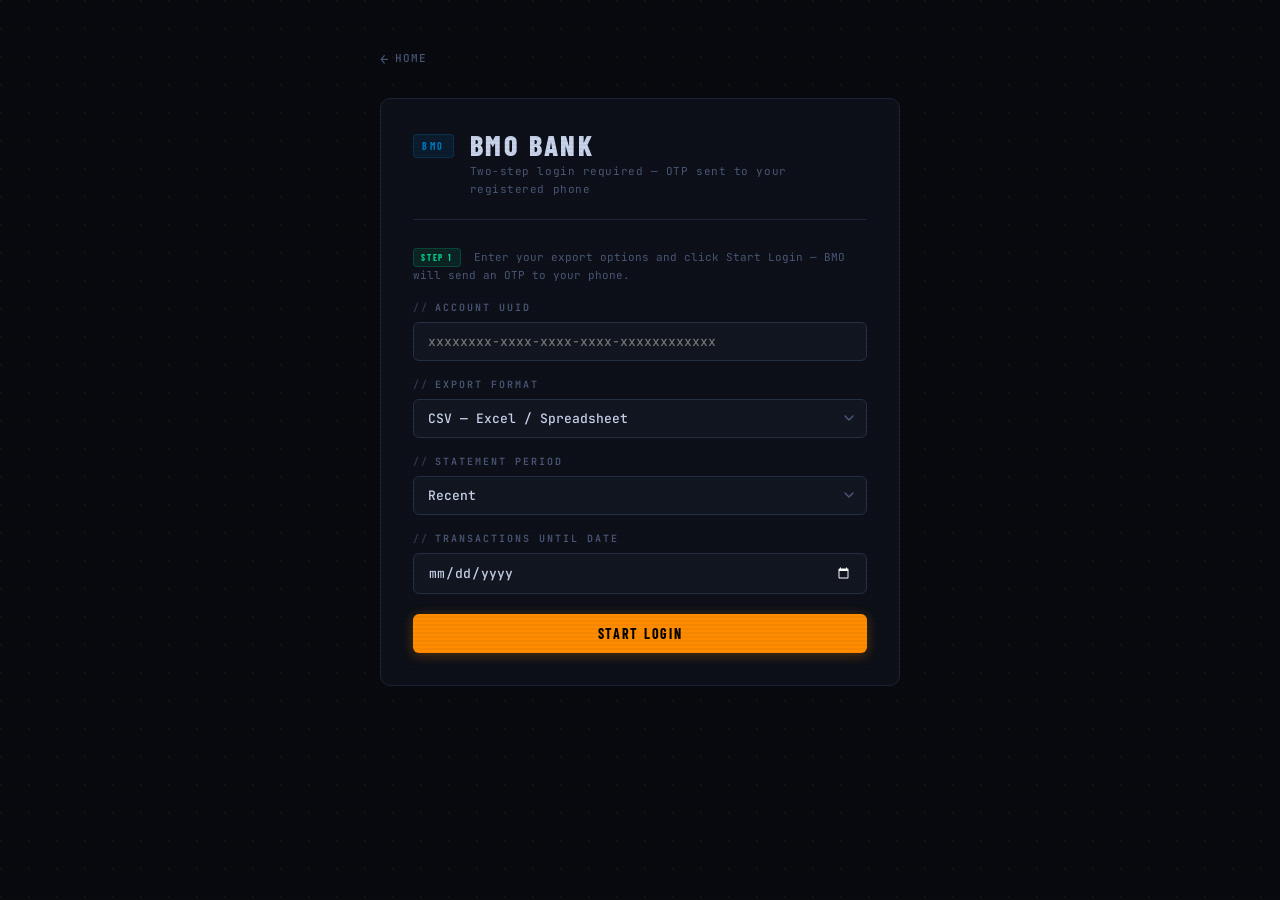
==== frontend/bmo.html @ 45934c12 "BMO web parsed download and doc" ====
<!DOCTYPE html>
<html lang="en">
<head>
  <meta charset="UTF-8">
  <meta name="viewport" content="width=device-width, initial-scale=1.0">
  <title>BMO — PennySpy</title>
  <link rel="stylesheet" href="styles.css">
</head>
<body class="page">
  <div class="container">

    <a href="index.html" class="back-link">Home</a>

    <div class="card">
      <div class="card__header">
        <span class="card__badge card__badge--bmo">BMO</span>
        <div>
          <h1 class="page-title">BMO Bank</h1>
          <p class="page-subtitle">Two-step login required — OTP sent to your registered phone</p>
        </div>
      </div>

      <p class="step-label">
        <span class="step-badge">Step 1</span>
        Enter your export options and click Start Login — BMO will send an OTP to your phone.
      </p>

      <div class="form-block">
        <div class="form-group">
          <label class="form-label" for="account_uuid">Account UUID</label>
          <input id="account_uuid" class="input-otp" type="text" placeholder="xxxxxxxx-xxxx-xxxx-xxxx-xxxxxxxxxxxx" spellcheck="false" autocomplete="off">
        </div>

        <div class="form-group">
          <label class="form-label" for="app_type">Export Format</label>
          <select id="app_type" class="select">
            <option value="csv">CSV &mdash; Excel / Spreadsheet</option>
            <option value="csv_web">CSV from Web &mdash; Parse page directly</option>
            <option value="msmoney">OFX &mdash; Microsoft Money</option>
            <option value="quicken">QFX &mdash; Quicken</option>
            <option value="quickbooks">QBO &mdash; QuickBooks</option>
            <option value="simplyacc">ASO &mdash; Simply Accounting</option>
          </select>
        </div>

        <div class="form-group" id="statement-date-group">
          <label class="form-label" for="statement_date">Statement Period</label>
          <select id="statement_date" class="select">
            <option value="recent">Recent</option>
            <option value="all">All Transactions</option>
          </select>
        </div>

        <div class="form-group" id="until-date-group" hidden>
          <label class="form-label" for="until_date">Transactions Until Date</label>
          <input id="until_date" class="input-otp" type="date">
        </div>
      </div>

      <button id="login-btn" class="btn btn--primary btn--full btn--mt">
        Start Login
      </button>

      <!-- ── Step 2 (hidden until login initiated) ─────────────── -->
      <div id="otp-section" hidden>
        <div class="divider"></div>

        <p class="step-label">
          <span class="step-badge">Step 2</span>
          Check your phone for the one-time passcode sent by BMO, then enter it below.
        </p>

        <div class="form-group">
          <label class="form-label" for="otp_code">One-Time Passcode (OTP)</label>
          <input
            id="otp_code"
            class="input-otp"
            type="text"
            inputmode="numeric"
            pattern="[0-9]*"
            maxlength="8"
            placeholder="e.g. 123456"
            autocomplete="one-time-code"
            spellcheck="false"
          >
        </div>

        <button id="fetch-btn" class="btn btn--primary btn--full btn--mt">
          Download Transactions
        </button>
      </div>

      <div id="status" hidden></div>

      <div id="qfx-filter-section" hidden>
        <div class="divider"></div>
        <p class="step-label">
          <span class="step-badge">Filter</span>
          Adjust the date range to download a filtered file.
        </p>
        <div class="filter-dates">
          <div class="form-group">
            <label class="form-label" for="filter-start">Start Date</label>
            <input id="filter-start" class="input-otp" type="date">
          </div>
          <div class="form-group">
            <label class="form-label" for="filter-end">End Date</label>
            <input id="filter-end" class="input-otp" type="date">
          </div>
        </div>
        <p id="filter-summary" class="info-row"></p>
        <button id="filter-download-btn" class="btn btn--primary btn--full btn--mt">
          Download Filtered File
        </button>
      </div>
    </div>

  </div>
  <script src="qfx-filter.js"></script>
  <script src="bmo.js"></script>
</body>
</html>
---- frontend/styles.css ----
@import url('https://fonts.googleapis.com/css2?family=Barlow+Condensed:wght@400;600;700;800&family=JetBrains+Mono:wght@400;500;600&display=swap');

/* ─── DESIGN TOKENS ─────────────────────────────────────────────── */
:root {
  --bg:           #080A0F;
  --surface:      #0D1018;
  --surface-2:    #121621;
  --surface-3:    #171D2C;
  --border:       #1C2436;
  --border-2:     #253047;

  --amber:        #FF8C00;
  --amber-dim:    #CC6E00;
  --amber-glow:   rgba(255, 140, 0, 0.15);
  --amber-glow-2: rgba(255, 140, 0, 0.06);
  --ws-green:     #00D68F;
  --ws-green-dim: #00A870;
  --ws-glow:      rgba(0, 214, 143, 0.15);
  --ws-glow-2:    rgba(0, 214, 143, 0.06);
  --rbc-blue:     #3B8BFF;
  --rbc-blue-dim: #2A6AE0;
  --rbc-glow:     rgba(59, 139, 255, 0.15);
  --rbc-glow-2:   rgba(59, 139, 255, 0.06);
  --bmo-blue:     #0075BE;
  --bmo-blue-dim: #005F9E;
  --bmo-glow:     rgba(0, 117, 190, 0.15);
  --bmo-glow-2:   rgba(0, 117, 190, 0.06);

  --text:         #C8D4EC;
  --text-muted:   #4A5878;
  --text-dim:     #2E3A55;
  --success:      #00D68F;
  --error:        #FF3B5C;
  --error-dim:    rgba(255, 59, 92, 0.12);

  --font-display: 'Barlow Condensed', sans-serif;
  --font-mono:    'JetBrains Mono', monospace;

  --radius-sm: 4px;
  --radius-md: 6px;
  --radius-lg: 10px;

  --transition: 160ms cubic-bezier(0.4, 0, 0.2, 1);
}

/* ─── RESET ─────────────────────────────────────────────────────── */
*, *::before, *::after { box-sizing: border-box; margin: 0; padding: 0; }
html { height: 100%; }

/* ─── BASE ──────────────────────────────────────────────────────── */
body {
  font-family: var(--font-mono);
  font-size: 13px;
  color: var(--text);
  background-color: var(--bg);
  min-height: 100%;
  line-height: 1.6;

  /* Dot grid background */
  background-image:
    radial-gradient(circle at 1px 1px, rgba(255,140,0,0.07) 1px, transparent 0);
  background-size: 28px 28px;

  /* Scan-line overlay */
  position: relative;
}

body::before {
  content: '';
  position: fixed;
  inset: 0;
  background: repeating-linear-gradient(
    0deg,
    transparent,
    transparent 2px,
    rgba(0, 0, 0, 0.04) 2px,
    rgba(0, 0, 0, 0.04) 4px
  );
  pointer-events: none;
  z-index: 9999;
}

/* ─── LAYOUT ────────────────────────────────────────────────────── */
.page {
  min-height: 100vh;
  display: flex;
  flex-direction: column;
  align-items: center;
  padding: 48px 20px 80px;
}

.container {
  width: 100%;
  max-width: 520px;
}

/* ─── HEADER ────────────────────────────────────────────────────── */
.site-header {
  margin-bottom: 48px;
  text-align: center;
}

.site-title {
  font-family: var(--font-display);
  font-size: 42px;
  font-weight: 800;
  letter-spacing: 0.12em;
  text-transform: uppercase;
  color: var(--amber);
  text-shadow: 0 0 30px rgba(255, 140, 0, 0.4), 0 0 60px rgba(255, 140, 0, 0.15);
  line-height: 1;
}

.site-subtitle {
  font-family: var(--font-mono);
  font-size: 10px;
  font-weight: 500;
  letter-spacing: 0.3em;
  text-transform: uppercase;
  color: var(--text-muted);
  margin-top: 6px;
}

.page-title {
  font-family: var(--font-display);
  font-size: 28px;
  font-weight: 800;
  letter-spacing: 0.1em;
  text-transform: uppercase;
  line-height: 1;
}

.page-subtitle {
  font-size: 11px;
  color: var(--text-muted);
  margin-top: 4px;
  letter-spacing: 0.05em;
}

/* ─── BACK LINK ─────────────────────────────────────────────────── */
.back-link {
  display: inline-flex;
  align-items: center;
  gap: 6px;
  font-family: var(--font-mono);
  font-size: 11px;
  font-weight: 500;
  letter-spacing: 0.08em;
  text-transform: uppercase;
  color: var(--text-muted);
  text-decoration: none;
  margin-bottom: 28px;
  transition: color var(--transition);
}

.back-link:hover { color: var(--amber); }

.back-link::before {
  content: '←';
  font-size: 14px;
}

/* ─── BANK CARDS (landing) ──────────────────────────────────────── */
.bank-cards {
  display: grid;
  grid-template-columns: 1fr 1fr;
  gap: 16px;
}

.bank-card {
  display: flex;
  flex-direction: column;
  align-items: flex-start;
  padding: 28px 24px 24px;
  background: var(--surface);
  border: 1px solid var(--border);
  border-radius: var(--radius-lg);
  text-decoration: none;
  color: var(--text);
  transition: border-color var(--transition), transform var(--transition), box-shadow var(--transition);
  cursor: pointer;
  position: relative;
  overflow: hidden;
}

.bank-card::after {
  content: '';
  position: absolute;
  inset: 0;
  opacity: 0;
  transition: opacity var(--transition);
  border-radius: inherit;
}

.bank-card--rbc::after { background: var(--rbc-glow-2); }
.bank-card--ws::after  { background: var(--ws-glow-2); }
.bank-card--bmo::after { background: var(--bmo-glow-2); }

.bank-card:hover {
  transform: translateY(-2px);
}

.bank-card--rbc:hover {
  border-color: var(--rbc-blue);
  box-shadow: 0 0 0 1px var(--rbc-blue), 0 8px 32px rgba(59, 139, 255, 0.15);
}

.bank-card--ws:hover {
  border-color: var(--ws-green);
  box-shadow: 0 0 0 1px var(--ws-green), 0 8px 32px rgba(0, 214, 143, 0.15);
}

.bank-card--bmo:hover {
  border-color: var(--bmo-blue);
  box-shadow: 0 0 0 1px var(--bmo-blue), 0 8px 32px rgba(0, 117, 190, 0.15);
}

.bank-card:hover::after { opacity: 1; }

.bank-card__badge {
  font-family: var(--font-display);
  font-size: 11px;
  font-weight: 700;
  letter-spacing: 0.25em;
  text-transform: uppercase;
  padding: 3px 8px;
  border-radius: var(--radius-sm);
  margin-bottom: 20px;
}

.bank-card--rbc .bank-card__badge {
  background: rgba(59, 139, 255, 0.12);
  color: var(--rbc-blue);
  border: 1px solid rgba(59, 139, 255, 0.25);
}

.bank-card--ws .bank-card__badge {
  background: rgba(0, 214, 143, 0.1);
  color: var(--ws-green);
  border: 1px solid rgba(0, 214, 143, 0.2);
}

.bank-card--bmo .bank-card__badge {
  background: rgba(0, 117, 190, 0.12);
  color: var(--bmo-blue);
  border: 1px solid rgba(0, 117, 190, 0.25);
}

.bank-card__name {
  font-family: var(--font-display);
  font-size: 22px;
  font-weight: 800;
  letter-spacing: 0.06em;
  text-transform: uppercase;
  line-height: 1;
  margin-bottom: 8px;
}

.bank-card__desc {
  font-size: 11px;
  color: var(--text-muted);
  line-height: 1.5;
  flex: 1;
}

.bank-card__arrow {
  margin-top: 20px;
  font-size: 18px;
  color: var(--border-2);
  transition: color var(--transition), transform var(--transition);
}

.bank-card--rbc:hover .bank-card__arrow { color: var(--rbc-blue); transform: translateX(3px); }
.bank-card--ws:hover  .bank-card__arrow { color: var(--ws-green); transform: translateX(3px); }
.bank-card--bmo:hover .bank-card__arrow { color: var(--bmo-blue); transform: translateX(3px); }

/* ─── CARD ──────────────────────────────────────────────────────── */
.card {
  background: var(--surface);
  border: 1px solid var(--border);
  border-radius: var(--radius-lg);
  padding: 32px;
}

.card__header {
  margin-bottom: 28px;
  padding-bottom: 20px;
  border-bottom: 1px solid var(--border);
  display: flex;
  align-items: flex-start;
  gap: 16px;
}

.card__badge {
  font-family: var(--font-display);
  font-size: 10px;
  font-weight: 700;
  letter-spacing: 0.25em;
  text-transform: uppercase;
  padding: 3px 8px;
  border-radius: var(--radius-sm);
  flex-shrink: 0;
  margin-top: 3px;
}

.card__badge--rbc {
  background: rgba(59, 139, 255, 0.12);
  color: var(--rbc-blue);
  border: 1px solid rgba(59, 139, 255, 0.25);
}

.card__badge--ws {
  background: rgba(0, 214, 143, 0.1);
  color: var(--ws-green);
  border: 1px solid rgba(0, 214, 143, 0.2);
}

.card__badge--bmo {
  background: rgba(0, 117, 190, 0.12);
  color: var(--bmo-blue);
  border: 1px solid rgba(0, 117, 190, 0.25);
}

/* ─── FORM ELEMENTS ─────────────────────────────────────────────── */
.form-group {
  display: flex;
  flex-direction: column;
  gap: 6px;
  margin-bottom: 16px;
}

.form-group:last-of-type { margin-bottom: 0; }

.form-label {
  font-family: var(--font-mono);
  font-size: 10px;
  font-weight: 600;
  letter-spacing: 0.2em;
  text-transform: uppercase;
  color: var(--text-muted);
  display: flex;
  align-items: center;
  gap: 6px;
}

.form-label::before {
  content: '//';
  color: var(--text-dim);
}

.select,
.input-otp {
  width: 100%;
  background: var(--surface-2);
  border: 1px solid var(--border-2);
  border-radius: var(--radius-md);
  color: var(--text);
  font-family: var(--font-mono);
  font-size: 13px;
  font-weight: 500;
  padding: 10px 14px;
  transition: border-color var(--transition), box-shadow var(--transition), background var(--transition);
  appearance: none;
  outline: none;
}

.select {
  background-image: url("data:image/svg+xml,%3Csvg xmlns='http://www.w3.org/2000/svg' width='10' height='6' viewBox='0 0 10 6'%3E%3Cpath d='M1 1l4 4 4-4' stroke='%234A5878' stroke-width='1.5' fill='none' stroke-linecap='round' stroke-linejoin='round'/%3E%3C/svg%3E");
  background-repeat: no-repeat;
  background-position: right 12px center;
  padding-right: 34px;
  cursor: pointer;
}

.select:focus,
.input-otp:focus {
  border-color: var(--amber);
  background: var(--surface-3);
  box-shadow: 0 0 0 3px var(--amber-glow);
}

.select option {
  background: var(--surface-2);
  color: var(--text);
}

/* ─── DIVIDER ───────────────────────────────────────────────────── */
.divider {
  height: 1px;
  background: var(--border);
  margin: 24px 0;
}

/* ─── STEP LABEL ────────────────────────────────────────────────── */
.step-label {
  font-size: 11px;
  color: var(--text-muted);
  margin-bottom: 16px;
  line-height: 1.5;
}

.step-badge {
  display: inline-block;
  font-family: var(--font-display);
  font-size: 9px;
  font-weight: 700;
  letter-spacing: 0.2em;
  text-transform: uppercase;
  color: var(--ws-green);
  background: rgba(0, 214, 143, 0.1);
  border: 1px solid rgba(0, 214, 143, 0.2);
  padding: 2px 7px;
  border-radius: var(--radius-sm);
  margin-right: 6px;
}

/* ─── BUTTONS ───────────────────────────────────────────────────── */
.btn {
  display: inline-flex;
  align-items: center;
  justify-content: center;
  gap: 8px;
  font-family: var(--font-display);
  font-size: 14px;
  font-weight: 700;
  letter-spacing: 0.12em;
  text-transform: uppercase;
  padding: 11px 20px;
  border: none;
  border-radius: var(--radius-md);
  cursor: pointer;
  transition: all var(--transition);
  outline: none;
  white-space: nowrap;
}

.btn:disabled {
  opacity: 0.4;
  cursor: not-allowed;
  pointer-events: none;
}

.btn--full { width: 100%; }
.btn--mt { margin-top: 20px; }

.btn--primary {
  background: var(--amber);
  color: #000;
  box-shadow: 0 2px 12px rgba(255, 140, 0, 0.3);
}

.btn--primary:hover:not(:disabled) {
  background: #FFAA00;
  box-shadow: 0 4px 20px rgba(255, 140, 0, 0.45);
  transform: translateY(-1px);
}

.btn--primary:active:not(:disabled) {
  transform: translateY(0);
  box-shadow: 0 1px 6px rgba(255, 140, 0, 0.3);
}

.btn--ghost {
  background: transparent;
  color: var(--text-muted);
  border: 1px solid var(--border-2);
}

.btn--ghost:hover:not(:disabled) {
  color: var(--text);
  border-color: var(--text-muted);
}

/* ─── STATUS ────────────────────────────────────────────────────── */
.status {
  display: flex;
  align-items: flex-start;
  gap: 10px;
  padding: 12px 14px;
  border-radius: var(--radius-md);
  font-size: 12px;
  font-weight: 500;
  line-height: 1.5;
  margin-top: 16px;
  animation: status-in 200ms cubic-bezier(0.4, 0, 0.2, 1) forwards;
}

@keyframes status-in {
  from { opacity: 0; transform: translateY(4px); }
  to   { opacity: 1; transform: translateY(0); }
}

.status--loading {
  background: var(--surface-2);
  border: 1px solid var(--border-2);
  color: var(--text-muted);
}

.status--error {
  background: var(--error-dim);
  border: 1px solid rgba(255, 59, 92, 0.25);
  color: #FF8099;
}

.status--success {
  background: rgba(0, 214, 143, 0.08);
  border: 1px solid rgba(0, 214, 143, 0.2);
  color: var(--success);
}

.status__icon {
  flex-shrink: 0;
  margin-top: 1px;
  font-size: 14px;
  line-height: 1;
}

.status__text { flex: 1; }

/* ─── SPINNER ───────────────────────────────────────────────────── */
.spinner {
  width: 14px;
  height: 14px;
  border: 2px solid rgba(255, 140, 0, 0.2);
  border-top-color: var(--amber);
  border-radius: 50%;
  animation: spin 0.65s linear infinite;
  flex-shrink: 0;
}

@keyframes spin {
  to { transform: rotate(360deg); }
}

/* ─── OTP SECTION ───────────────────────────────────────────────── */
.otp-section {
  animation: section-reveal 250ms cubic-bezier(0.4, 0, 0.2, 1) forwards;
}

@keyframes section-reveal {
  from { opacity: 0; transform: translateY(8px); }
  to   { opacity: 1; transform: translateY(0); }
}

/* ─── STATUS INFO ROW ───────────────────────────────────────────── */
.info-row {
  display: flex;
  align-items: center;
  gap: 8px;
  font-size: 11px;
  color: var(--text-muted);
  margin-top: 12px;
}

.info-row::before {
  content: 'ⓘ';
  font-size: 12px;
}

/* ─── FORM BLOCK SPACING ────────────────────────────────────────── */
.form-block {
  display: flex;
  flex-direction: column;
  gap: 0;
}

/* ─── DATE FILTER ──────────────────────────────────────────────── */
.filter-dates {
  display: grid;
  grid-template-columns: 1fr 1fr;
  gap: 12px;
}

.filter-dates .form-group { margin-bottom: 0; }

input[type="date"] { color-scheme: dark; }

/* ─── RESPONSIVE ────────────────────────────────────────────────── */
@media (max-width: 480px) {
  .bank-cards { grid-template-columns: 1fr; }
  .card { padding: 24px 20px; }
  .site-title { font-size: 34px; }
}
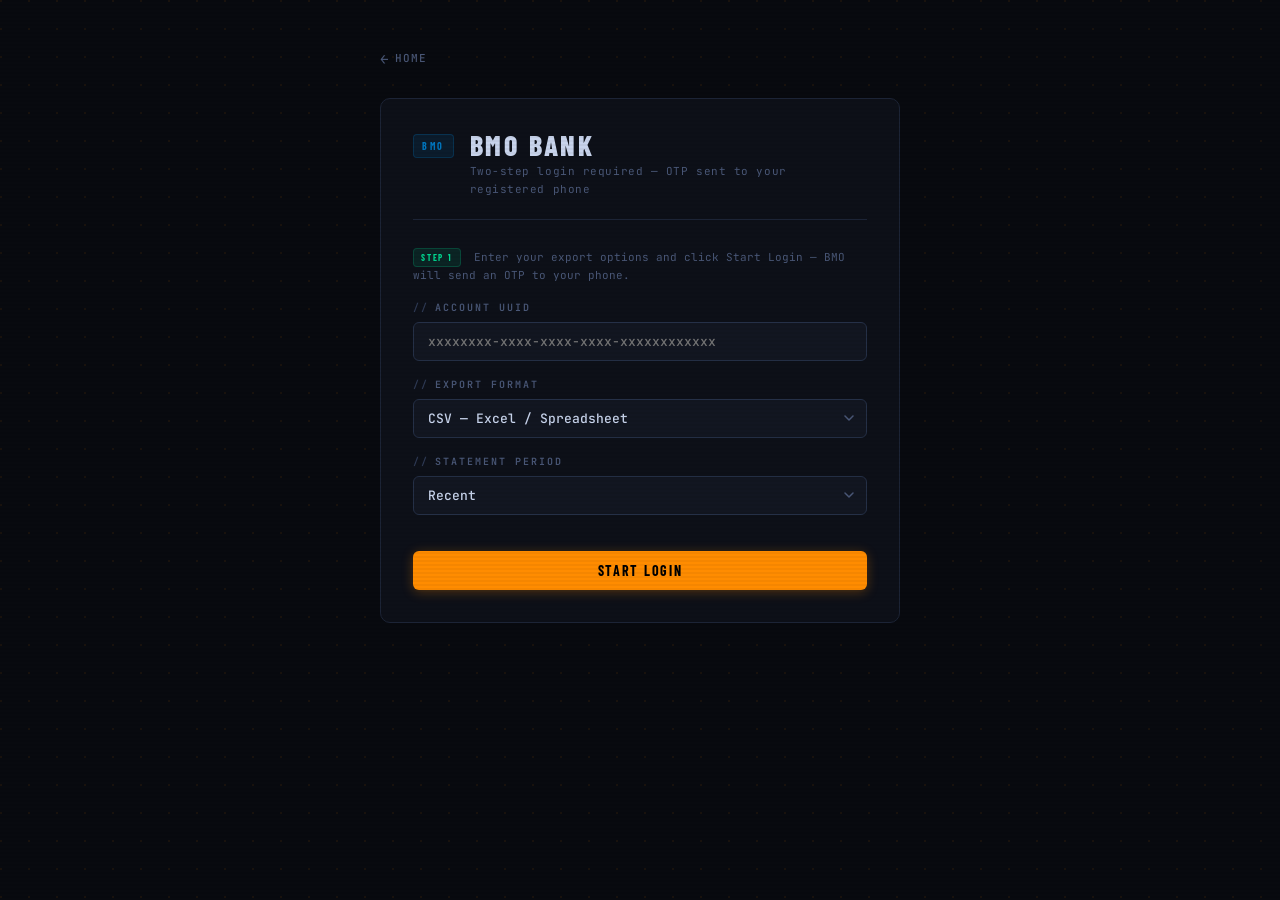
==== commit 09c46eae: "fix : bmo minor UI fix" ====
--- a/frontend/bmo.html
+++ b/frontend/bmo.html
@@ -51,9 +51,9 @@
           </select>
         </div>
 
-        <div class="form-group" id="until-date-group" hidden>
-          <label class="form-label" for="until_date">Transactions Until Date</label>
-          <input id="until_date" class="input-otp" type="date">
+        <div class="form-group" id="from-date-group" hidden>
+          <label class="form-label" for="from_date">Transactions From Date</label>
+          <input id="from_date" class="input-otp" type="date">
         </div>
       </div>
 
--- a/frontend/styles.css
+++ b/frontend/styles.css
@@ -322,6 +322,8 @@
 }
 
 /* ─── FORM ELEMENTS ─────────────────────────────────────────────── */
+[hidden] { display: none !important; }
+
 .form-group {
   display: flex;
   flex-direction: column;
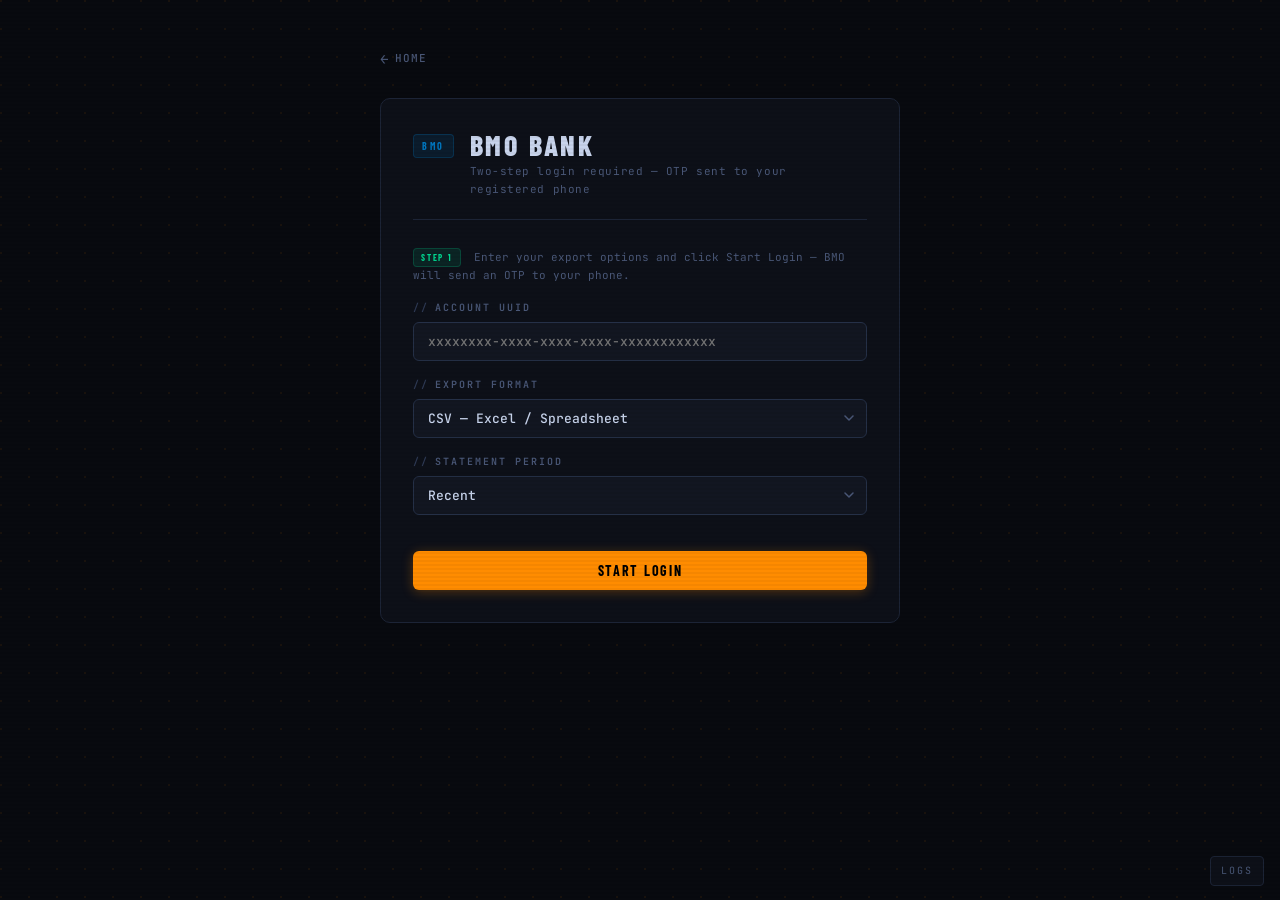
==== commit 626d6602: "update: logs on the web-ui, slightly better logging" ====
--- a/frontend/bmo.html
+++ b/frontend/bmo.html
@@ -116,6 +116,7 @@
     </div>
 
   </div>
+  <a href="logs.html" class="logs-fab">Logs</a>
   <script src="qfx-filter.js"></script>
   <script src="bmo.js"></script>
 </body>
--- a/frontend/styles.css
+++ b/frontend/styles.css
@@ -25,6 +25,10 @@
   --bmo-blue-dim: #005F9E;
   --bmo-glow:     rgba(0, 117, 190, 0.15);
   --bmo-glow-2:   rgba(0, 117, 190, 0.06);
+  --scotia-red:     #EC111A;
+  --scotia-red-dim: #C00E16;
+  --scotia-glow:    rgba(236, 17, 26, 0.15);
+  --scotia-glow-2:  rgba(236, 17, 26, 0.06);
 
   --text:         #C8D4EC;
   --text-muted:   #4A5878;
@@ -195,6 +199,7 @@
 .bank-card--rbc::after { background: var(--rbc-glow-2); }
 .bank-card--ws::after  { background: var(--ws-glow-2); }
 .bank-card--bmo::after { background: var(--bmo-glow-2); }
+.bank-card--scotia::after { background: var(--scotia-glow-2); }
 
 .bank-card:hover {
   transform: translateY(-2px);
@@ -213,6 +218,11 @@
 .bank-card--bmo:hover {
   border-color: var(--bmo-blue);
   box-shadow: 0 0 0 1px var(--bmo-blue), 0 8px 32px rgba(0, 117, 190, 0.15);
+}
+
+.bank-card--scotia:hover {
+  border-color: var(--scotia-red);
+  box-shadow: 0 0 0 1px var(--scotia-red), 0 8px 32px rgba(236, 17, 26, 0.15);
 }
 
 .bank-card:hover::after { opacity: 1; }
@@ -246,6 +256,12 @@
   border: 1px solid rgba(0, 117, 190, 0.25);
 }
 
+.bank-card--scotia .bank-card__badge {
+  background: rgba(236, 17, 26, 0.12);
+  color: var(--scotia-red);
+  border: 1px solid rgba(236, 17, 26, 0.25);
+}
+
 .bank-card__name {
   font-family: var(--font-display);
   font-size: 22px;
@@ -273,6 +289,7 @@
 .bank-card--rbc:hover .bank-card__arrow { color: var(--rbc-blue); transform: translateX(3px); }
 .bank-card--ws:hover  .bank-card__arrow { color: var(--ws-green); transform: translateX(3px); }
 .bank-card--bmo:hover .bank-card__arrow { color: var(--bmo-blue); transform: translateX(3px); }
+.bank-card--scotia:hover .bank-card__arrow { color: var(--scotia-red); transform: translateX(3px); }
 
 /* ─── CARD ──────────────────────────────────────────────────────── */
 .card {
@@ -319,6 +336,12 @@
   background: rgba(0, 117, 190, 0.12);
   color: var(--bmo-blue);
   border: 1px solid rgba(0, 117, 190, 0.25);
+}
+
+.card__badge--scotia {
+  background: rgba(236, 17, 26, 0.12);
+  color: var(--scotia-red);
+  border: 1px solid rgba(236, 17, 26, 0.25);
 }
 
 /* ─── FORM ELEMENTS ─────────────────────────────────────────────── */
@@ -577,6 +600,51 @@
 
 input[type="date"] { color-scheme: dark; }
 
+/* ─── LOGS FAB ──────────────────────────────────────────────────── */
+.logs-fab {
+  position: fixed;
+  right: 16px;
+  bottom: 14px;
+  font-family: var(--font-mono);
+  font-size: 10px;
+  letter-spacing: 0.2em;
+  text-transform: uppercase;
+  color: var(--text-muted);
+  text-decoration: none;
+  padding: 6px 10px;
+  border: 1px solid var(--border);
+  border-radius: var(--radius-sm);
+  background: var(--surface);
+  transition: color var(--transition), border-color var(--transition);
+  z-index: 50;
+}
+.logs-fab:hover { color: var(--text); border-color: var(--border-2); }
+
+/* ─── LOGS VIEWER ───────────────────────────────────────────────── */
+.logs-toolbar {
+  display: flex;
+  gap: 12px;
+  align-items: flex-end;
+  flex-wrap: wrap;
+  margin-bottom: 16px;
+}
+.logs-toolbar .form-group { flex: 1 1 220px; margin: 0; }
+.logs-output {
+  font-family: var(--font-mono);
+  font-size: 12px;
+  line-height: 1.55;
+  color: var(--text);
+  background: var(--bg);
+  border: 1px solid var(--border);
+  border-radius: var(--radius-md);
+  padding: 14px 16px;
+  max-height: 60vh;
+  overflow: auto;
+  white-space: pre-wrap;
+  word-break: break-word;
+}
+.logs-empty { color: var(--text-muted); font-style: italic; }
+
 /* ─── RESPONSIVE ────────────────────────────────────────────────── */
 @media (max-width: 480px) {
   .bank-cards { grid-template-columns: 1fr; }
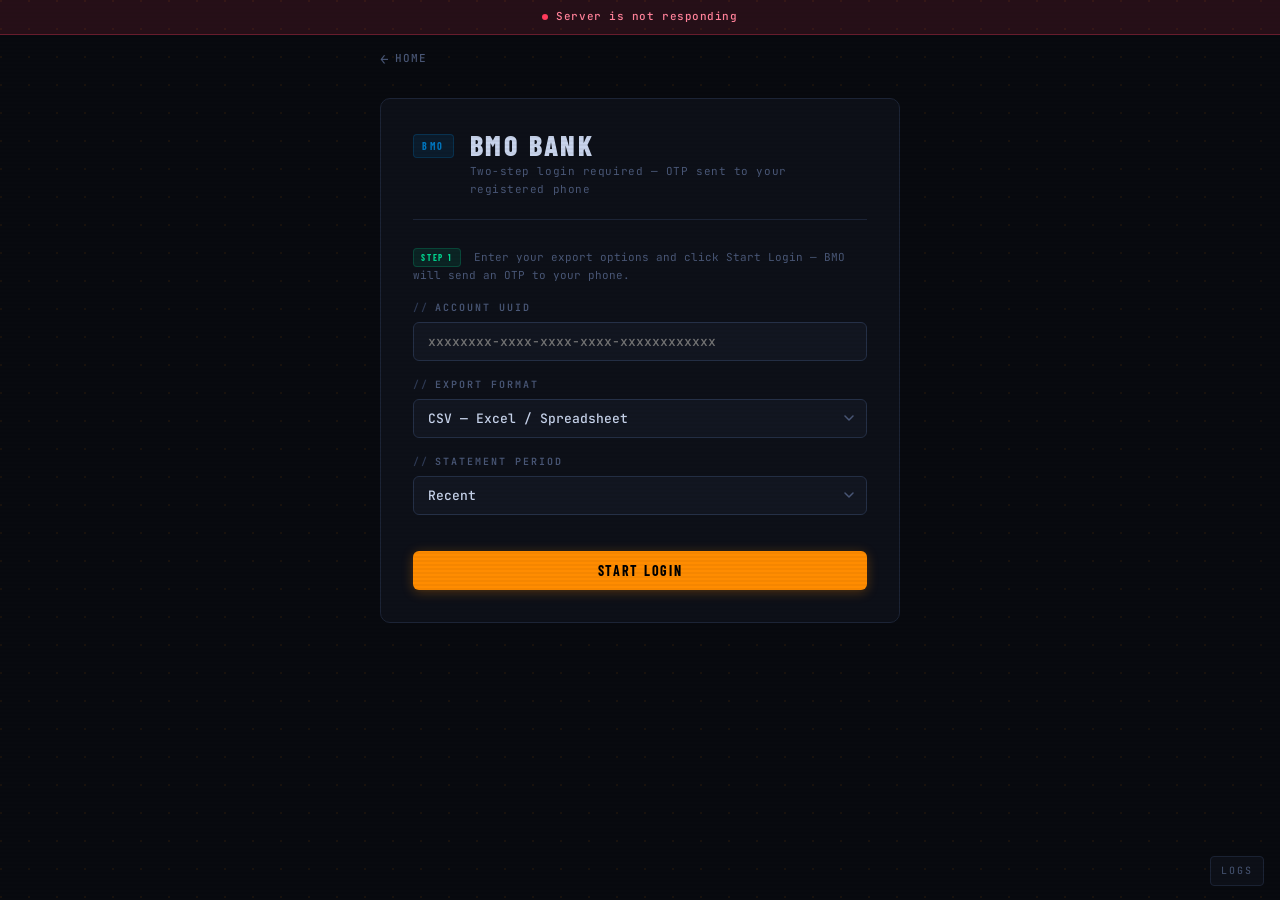
==== commit ccede16d: "update: health check endpoint" ====
--- a/frontend/bmo.html
+++ b/frontend/bmo.html
@@ -119,5 +119,6 @@
   <a href="logs.html" class="logs-fab">Logs</a>
   <script src="qfx-filter.js"></script>
   <script src="bmo.js"></script>
+  <script src="health-check.js"></script>
 </body>
 </html>
--- a/frontend/styles.css
+++ b/frontend/styles.css
@@ -645,6 +645,48 @@
 }
 .logs-empty { color: var(--text-muted); font-style: italic; }
 
+/* ─── HEALTH ALERT ─────────────────────────────────────────────── */
+.health-alert {
+  position: fixed;
+  top: 0;
+  left: 0;
+  right: 0;
+  z-index: 10000;
+  display: flex;
+  align-items: center;
+  justify-content: center;
+  gap: 8px;
+  padding: 8px 16px;
+  background: var(--error-dim);
+  border-bottom: 1px solid rgba(255, 59, 92, 0.3);
+  color: #FF8099;
+  font-family: var(--font-mono);
+  font-size: 11px;
+  font-weight: 500;
+  letter-spacing: 0.05em;
+  animation: health-alert-in 250ms cubic-bezier(0.4, 0, 0.2, 1) forwards;
+}
+
+.health-alert[hidden] { display: none !important; }
+
+.health-alert__dot {
+  width: 6px;
+  height: 6px;
+  border-radius: 50%;
+  background: var(--error);
+  animation: health-blink 1.2s ease-in-out infinite;
+}
+
+@keyframes health-alert-in {
+  from { opacity: 0; transform: translateY(-100%); }
+  to   { opacity: 1; transform: translateY(0); }
+}
+
+@keyframes health-blink {
+  0%, 100% { opacity: 1; }
+  50%      { opacity: 0.3; }
+}
+
 /* ─── RESPONSIVE ────────────────────────────────────────────────── */
 @media (max-width: 480px) {
   .bank-cards { grid-template-columns: 1fr; }
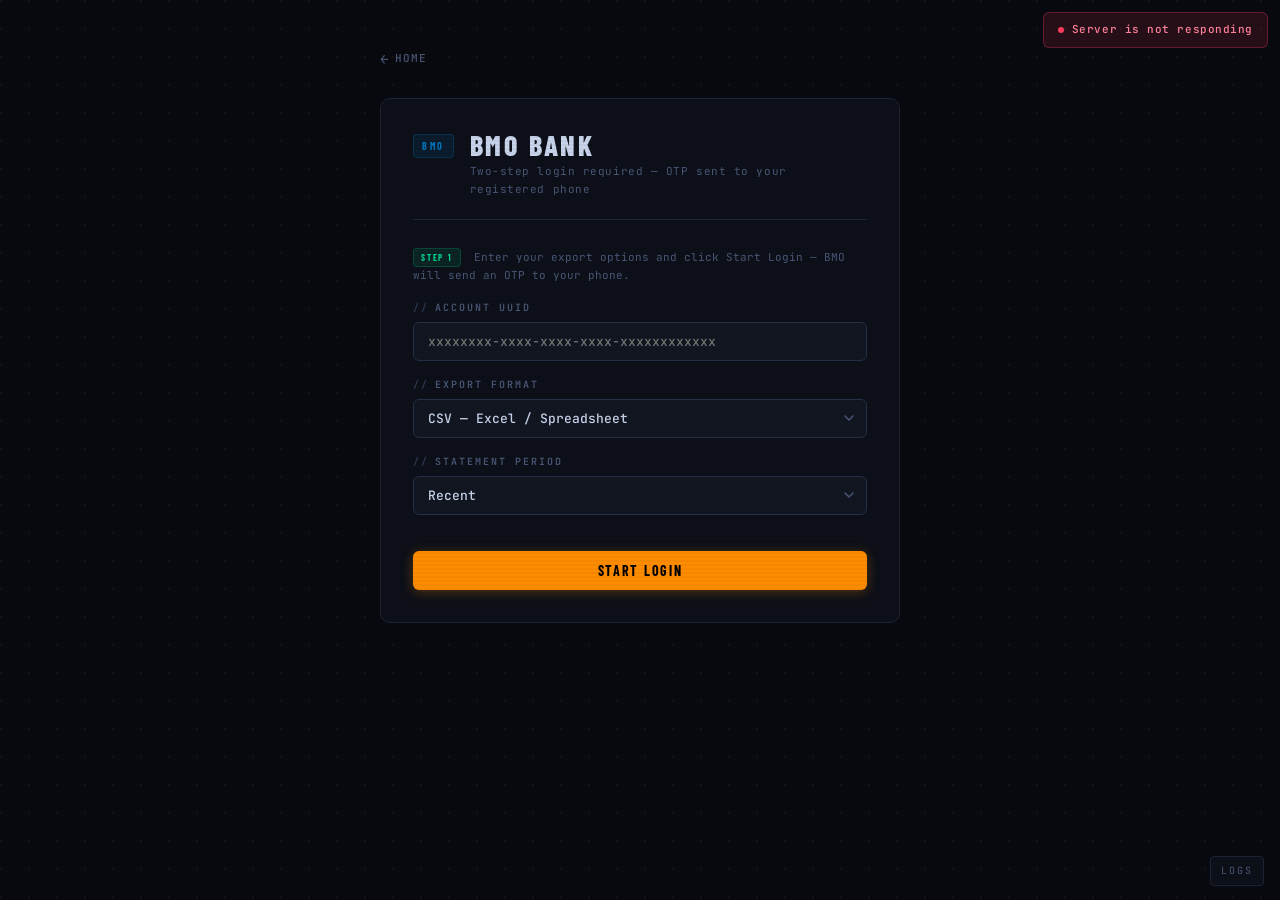
==== commit 98be9b1e: "update: showcase version on UI" ====
--- a/frontend/bmo.html
+++ b/frontend/bmo.html
@@ -119,6 +119,7 @@
   <a href="logs.html" class="logs-fab">Logs</a>
   <script src="qfx-filter.js"></script>
   <script src="bmo.js"></script>
+  <script src="package-version.js"></script>
   <script src="health-check.js"></script>
 </body>
 </html>
--- a/frontend/styles.css
+++ b/frontend/styles.css
@@ -620,6 +620,23 @@
 }
 .logs-fab:hover { color: var(--text); border-color: var(--border-2); }
 
+.package-version {
+  position: fixed;
+  left: 16px;
+  bottom: 14px;
+  font-family: var(--font-mono);
+  font-size: 10px;
+  letter-spacing: 0.16em;
+  text-transform: uppercase;
+  color: var(--text-muted);
+  padding: 6px 10px;
+  border: 1px solid var(--border);
+  border-radius: var(--radius-sm);
+  background: var(--surface);
+  z-index: 50;
+  pointer-events: none;
+}
+
 /* ─── LOGS VIEWER ───────────────────────────────────────────────── */
 .logs-toolbar {
   display: flex;
@@ -648,17 +665,16 @@
 /* ─── HEALTH ALERT ─────────────────────────────────────────────── */
 .health-alert {
   position: fixed;
-  top: 0;
-  left: 0;
-  right: 0;
+  top: 12px;
+  right: 12px;
   z-index: 10000;
   display: flex;
   align-items: center;
-  justify-content: center;
   gap: 8px;
-  padding: 8px 16px;
+  padding: 8px 14px;
   background: var(--error-dim);
-  border-bottom: 1px solid rgba(255, 59, 92, 0.3);
+  border: 1px solid rgba(255, 59, 92, 0.3);
+  border-radius: 6px;
   color: #FF8099;
   font-family: var(--font-mono);
   font-size: 11px;
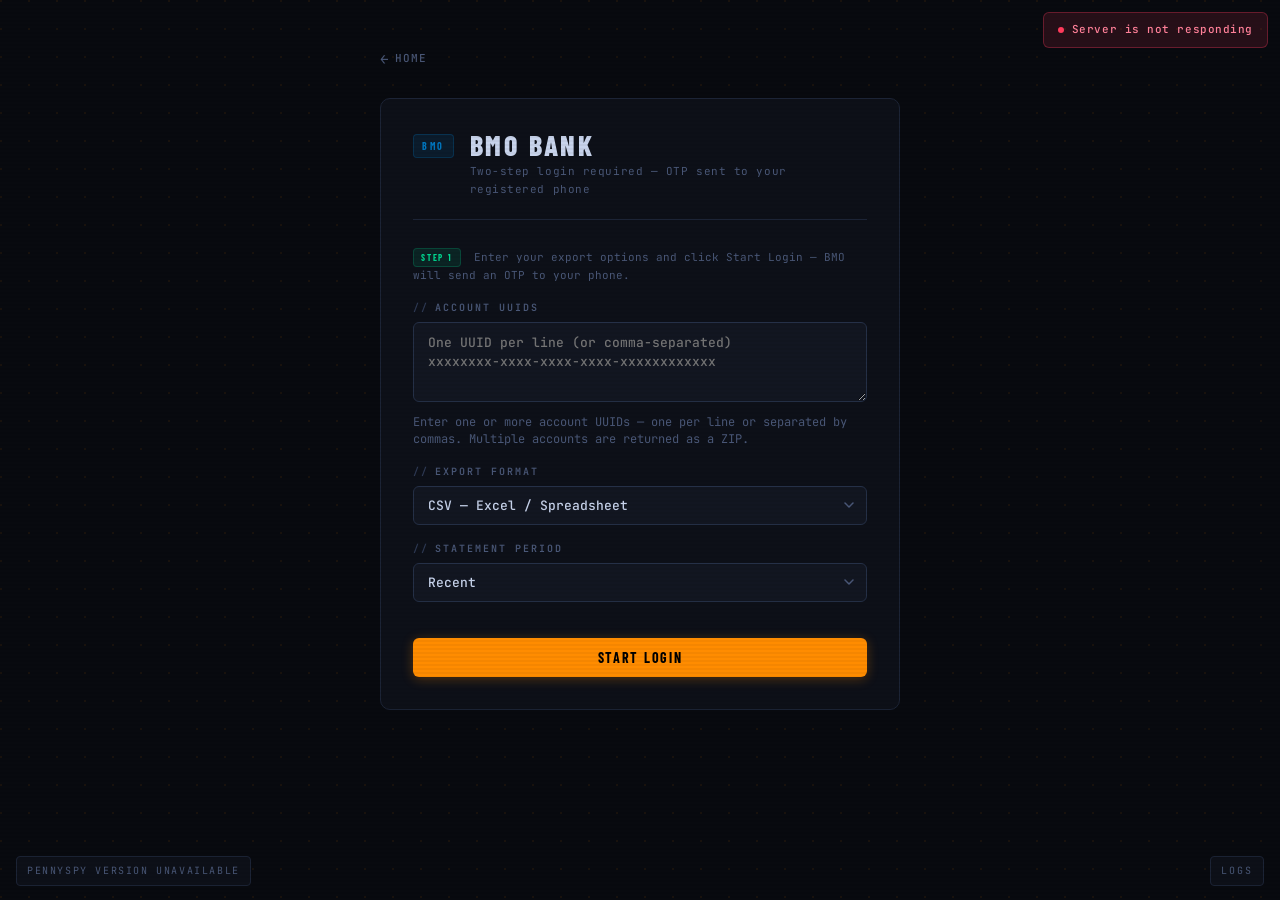
==== commit b0894c5a: "fix temporary fallback, multiple bmo scrapes" ====
--- a/frontend/bmo.html
+++ b/frontend/bmo.html
@@ -27,8 +27,9 @@
 
       <div class="form-block">
         <div class="form-group">
-          <label class="form-label" for="account_uuid">Account UUID</label>
-          <input id="account_uuid" class="input-otp" type="text" placeholder="xxxxxxxx-xxxx-xxxx-xxxx-xxxxxxxxxxxx" spellcheck="false" autocomplete="off">
+          <label class="form-label" for="account_uuids">Account UUIDs</label>
+          <textarea id="account_uuids" class="input-otp" rows="3" placeholder="One UUID per line (or comma-separated)&#10;xxxxxxxx-xxxx-xxxx-xxxx-xxxxxxxxxxxx" spellcheck="false" autocomplete="off"></textarea>
+          <p class="form-hint">Enter one or more account UUIDs — one per line or separated by commas. Multiple accounts are returned as a ZIP.</p>
         </div>
 
         <div class="form-group">
--- a/frontend/styles.css
+++ b/frontend/styles.css
@@ -409,6 +409,19 @@
   color: var(--text);
 }
 
+textarea.input-otp {
+  resize: vertical;
+  min-height: 44px;
+  line-height: 1.5;
+}
+
+.form-hint {
+  margin: 6px 0 0;
+  color: var(--text-muted, #6b7280);
+  font-size: 12px;
+  line-height: 1.4;
+}
+
 /* ─── DIVIDER ───────────────────────────────────────────────────── */
 .divider {
   height: 1px;
@@ -620,21 +633,178 @@
 }
 .logs-fab:hover { color: var(--text); border-color: var(--border-2); }
 
-.package-version {
+.package-version-panel {
   position: fixed;
   left: 16px;
   bottom: 14px;
+  z-index: 50;
+  display: flex;
+  flex-direction: column;
+  align-items: flex-start;
+  gap: 6px;
+  pointer-events: none;
+}
+
+.package-version,
+.package-update {
   font-family: var(--font-mono);
   font-size: 10px;
   letter-spacing: 0.16em;
   text-transform: uppercase;
-  color: var(--text-muted);
   padding: 6px 10px;
   border: 1px solid var(--border);
   border-radius: var(--radius-sm);
   background: var(--surface);
-  z-index: 50;
-  pointer-events: none;
+}
+
+.package-version {
+  color: var(--text-muted);
+}
+
+.package-update {
+  color: var(--amber);
+  border-color: rgba(255, 140, 0, 0.35);
+  background: rgba(255, 140, 0, 0.08);
+  box-shadow: 0 0 18px rgba(255, 140, 0, 0.08);
+  display: flex;
+  align-items: center;
+  gap: 8px;
+  pointer-events: auto;
+}
+
+.package-update[hidden] {
+  display: none !important;
+}
+
+.package-update__button {
+  font-family: var(--font-display);
+  font-size: 10px;
+  font-weight: 700;
+  letter-spacing: 0.12em;
+  text-transform: uppercase;
+  color: #000;
+  background: var(--amber);
+  border: none;
+  border-radius: var(--radius-sm);
+  padding: 4px 8px;
+  cursor: pointer;
+  transition: background var(--transition), transform var(--transition);
+}
+
+.package-update__button:hover {
+  background: #FFAA00;
+  transform: translateY(-1px);
+}
+
+.release-modal {
+  position: fixed;
+  inset: 0;
+  z-index: 10001;
+  display: flex;
+  align-items: center;
+  justify-content: center;
+  padding: 20px;
+  background: rgba(0, 0, 0, 0.62);
+}
+
+.release-modal__dialog {
+  width: min(640px, 100%);
+  max-height: min(720px, 86vh);
+  display: flex;
+  flex-direction: column;
+  background: var(--surface);
+  border: 1px solid rgba(255, 140, 0, 0.35);
+  border-radius: var(--radius-lg);
+  box-shadow: 0 20px 80px rgba(0, 0, 0, 0.45), 0 0 30px rgba(255, 140, 0, 0.1);
+  overflow: hidden;
+}
+
+.release-modal__header,
+.release-modal__footer {
+  display: flex;
+  align-items: flex-start;
+  justify-content: space-between;
+  gap: 16px;
+  padding: 18px 20px;
+  border-bottom: 1px solid var(--border);
+}
+
+.release-modal__footer {
+  justify-content: flex-end;
+  border-top: 1px solid var(--border);
+  border-bottom: none;
+}
+
+.release-modal__eyebrow {
+  font-family: var(--font-mono);
+  font-size: 10px;
+  letter-spacing: 0.2em;
+  text-transform: uppercase;
+  color: var(--amber);
+}
+
+.release-modal__title {
+  margin-top: 4px;
+  font-family: var(--font-display);
+  font-size: 24px;
+  font-weight: 800;
+  letter-spacing: 0.08em;
+  text-transform: uppercase;
+  line-height: 1.1;
+}
+
+.release-modal__close {
+  width: 30px;
+  height: 30px;
+  flex: 0 0 30px;
+  display: inline-flex;
+  align-items: center;
+  justify-content: center;
+  color: var(--text-muted);
+  background: var(--surface-2);
+  border: 1px solid var(--border-2);
+  border-radius: var(--radius-sm);
+  cursor: pointer;
+  transition: color var(--transition), border-color var(--transition);
+}
+
+.release-modal__close:hover {
+  color: var(--text);
+  border-color: var(--text-muted);
+}
+
+.release-modal__notes {
+  flex: 1;
+  min-height: 180px;
+  max-height: 58vh;
+  padding: 18px 20px;
+  overflow: auto;
+  white-space: pre-wrap;
+  word-break: break-word;
+  font-family: var(--font-mono);
+  font-size: 12px;
+  line-height: 1.65;
+  color: var(--text);
+  background: var(--bg);
+}
+
+.release-modal__link {
+  font-family: var(--font-display);
+  font-size: 12px;
+  font-weight: 700;
+  letter-spacing: 0.12em;
+  text-transform: uppercase;
+  color: #000;
+  background: var(--amber);
+  border-radius: var(--radius-sm);
+  padding: 8px 12px;
+  text-decoration: none;
+  transition: background var(--transition), transform var(--transition);
+}
+
+.release-modal__link:hover {
+  background: #FFAA00;
+  transform: translateY(-1px);
 }
 
 /* ─── LOGS VIEWER ───────────────────────────────────────────────── */
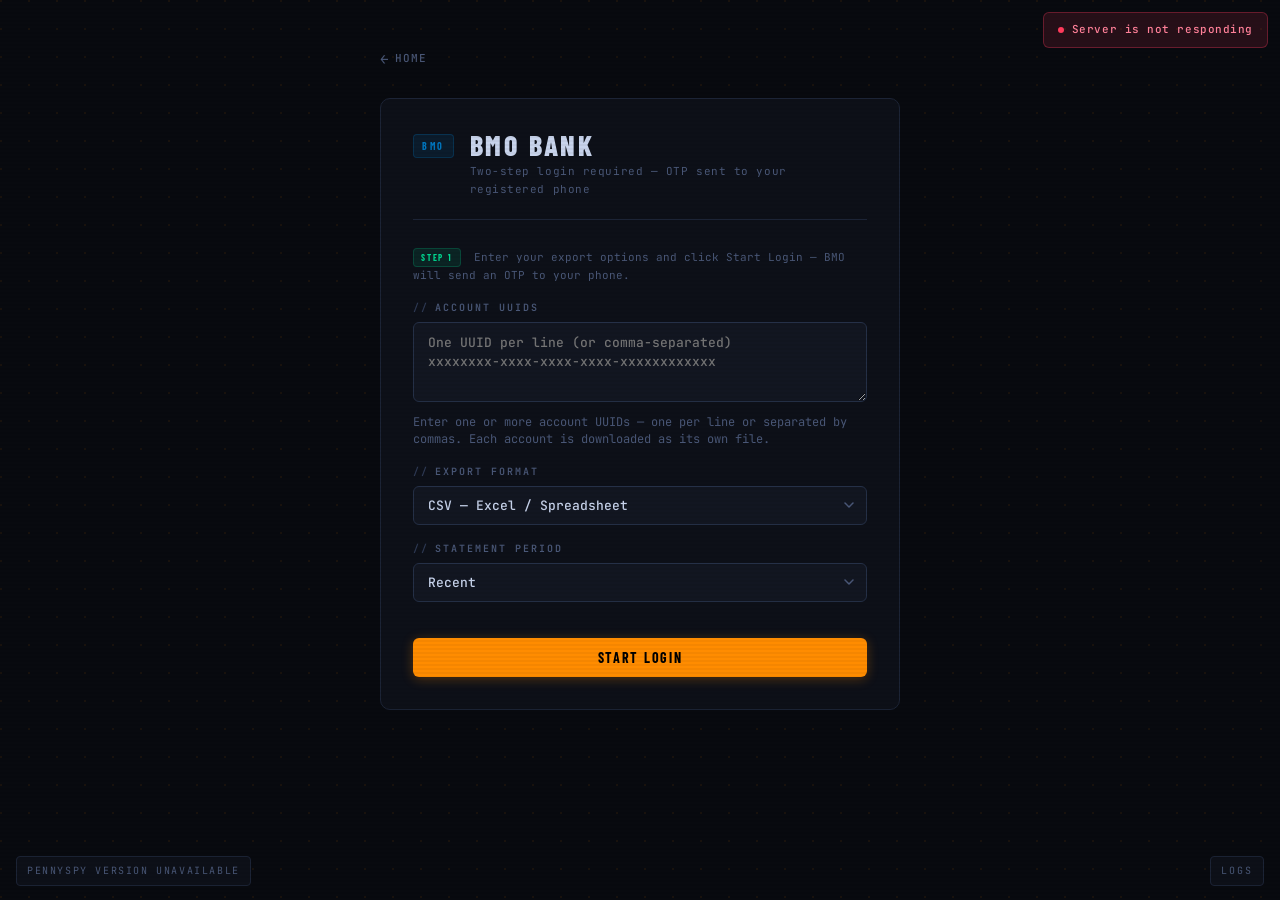
==== commit 489c865d: "updates: WS uses CSV export and few fixes" ====
--- a/frontend/bmo.html
+++ b/frontend/bmo.html
@@ -29,7 +29,7 @@
         <div class="form-group">
           <label class="form-label" for="account_uuids">Account UUIDs</label>
           <textarea id="account_uuids" class="input-otp" rows="3" placeholder="One UUID per line (or comma-separated)&#10;xxxxxxxx-xxxx-xxxx-xxxx-xxxxxxxxxxxx" spellcheck="false" autocomplete="off"></textarea>
-          <p class="form-hint">Enter one or more account UUIDs — one per line or separated by commas. Multiple accounts are returned as a ZIP.</p>
+          <p class="form-hint">Enter one or more account UUIDs — one per line or separated by commas. Each account is downloaded as its own file.</p>
         </div>
 
         <div class="form-group">
@@ -119,6 +119,7 @@
   </div>
   <a href="logs.html" class="logs-fab">Logs</a>
   <script src="qfx-filter.js"></script>
+  <script src="scrape-download.js"></script>
   <script src="bmo.js"></script>
   <script src="package-version.js"></script>
   <script src="health-check.js"></script>
--- a/frontend/styles.css
+++ b/frontend/styles.css
@@ -555,6 +555,49 @@
 
 .status__text { flex: 1; }
 
+/* ─── DIAGNOSTIC ────────────────────────────────────────────────── */
+/* Stays on screen after a failed scrape: the status text alone is gone as soon as the
+   page is left, and the details here are what explain a download that never arrived. */
+.diagnostic {
+  margin-top: 12px;
+  padding: 12px 14px;
+  border: 1px solid var(--border-2);
+  border-radius: var(--radius-md);
+  background: var(--surface-2);
+  font-size: 12px;
+}
+
+.diagnostic__summary {
+  cursor: pointer;
+  font-family: var(--font-display);
+  font-weight: 600;
+  letter-spacing: 0.04em;
+  text-transform: uppercase;
+  color: var(--text-muted);
+}
+
+.diagnostic__body {
+  margin: 12px 0;
+  padding: 10px;
+  max-height: 260px;
+  overflow: auto;
+  border-radius: var(--radius-md);
+  background: var(--surface);
+  color: var(--text);
+  font-family: var(--font-mono);
+  font-size: 11px;
+  line-height: 1.6;
+  white-space: pre-wrap;
+  word-break: break-word;
+}
+
+.diagnostic__note {
+  margin-top: 10px;
+  color: var(--text-muted);
+  font-size: 11px;
+  line-height: 1.5;
+}
+
 /* ─── SPINNER ───────────────────────────────────────────────────── */
 .spinner {
   width: 14px;
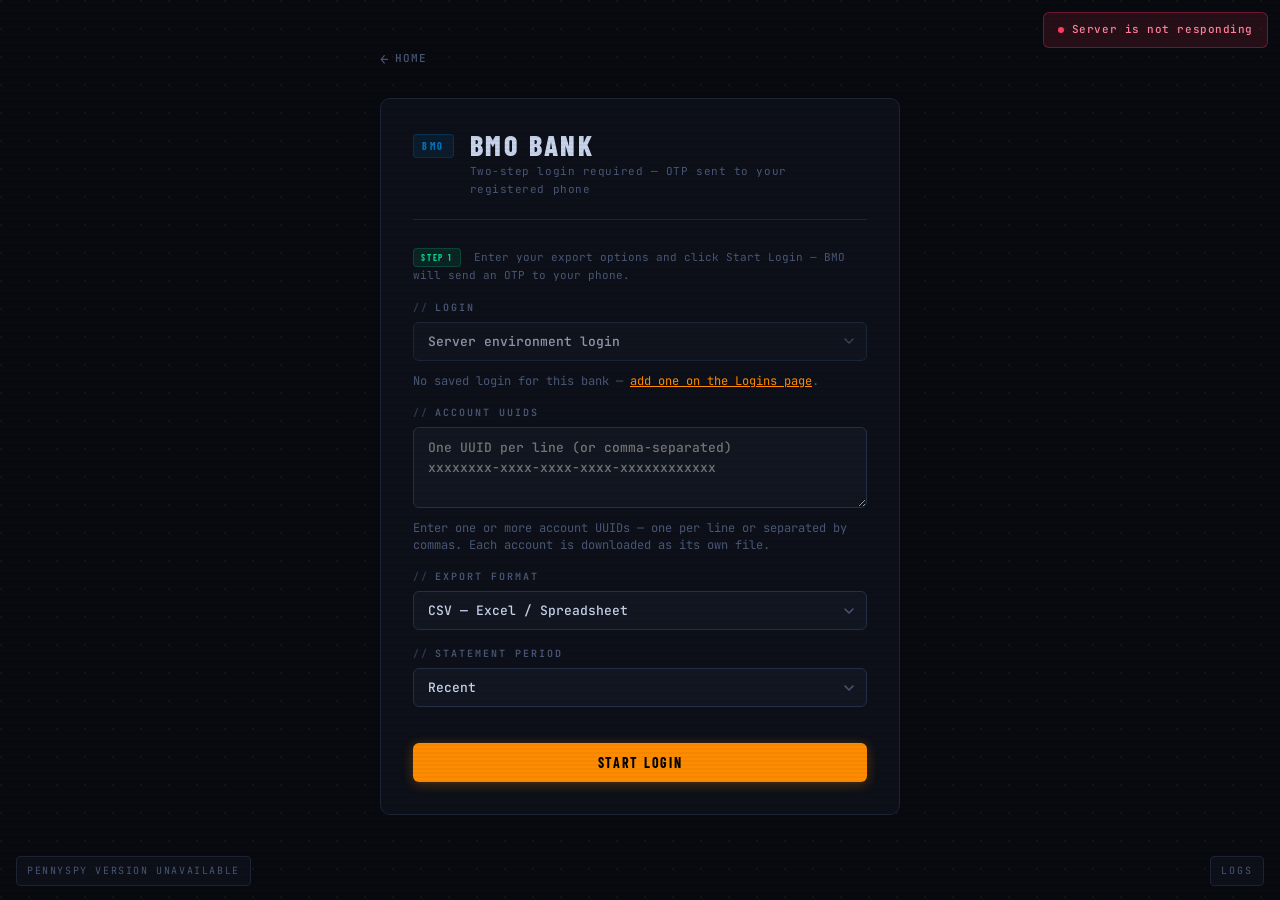
==== commit d73831de: "feat: encrypted, write-only bank logins managed from the web UI - New Logins page to add, edit and r" ====
--- a/frontend/bmo.html
+++ b/frontend/bmo.html
@@ -26,6 +26,12 @@
       </p>
 
       <div class="form-block">
+        <div class="form-group">
+          <label class="form-label" for="credential_id">Login</label>
+          <select id="credential_id" class="select"><option>Loading…</option></select>
+          <p class="form-hint" id="credential-hint"></p>
+        </div>
+
         <div class="form-group">
           <label class="form-label" for="account_uuids">Account UUIDs</label>
           <textarea id="account_uuids" class="input-otp" rows="3" placeholder="One UUID per line (or comma-separated)&#10;xxxxxxxx-xxxx-xxxx-xxxx-xxxxxxxxxxxx" spellcheck="false" autocomplete="off"></textarea>
@@ -120,6 +126,7 @@
   <a href="logs.html" class="logs-fab">Logs</a>
   <script src="qfx-filter.js"></script>
   <script src="scrape-download.js"></script>
+  <script src="login-picker.js"></script>
   <script src="bmo.js"></script>
   <script src="package-version.js"></script>
   <script src="health-check.js"></script>
--- a/frontend/styles.css
+++ b/frontend/styles.css
@@ -422,6 +422,20 @@
   line-height: 1.4;
 }
 
+/* Marks a field the scrape runs perfectly well without. */
+.form-optional {
+  margin-left: 6px;
+  padding: 1px 6px;
+  border: 1px solid var(--border);
+  border-radius: 999px;
+  color: var(--text-muted, #6b7280);
+  font-size: 10px;
+  font-weight: 500;
+  letter-spacing: 0.04em;
+  text-transform: uppercase;
+  vertical-align: middle;
+}
+
 /* ─── DIVIDER ───────────────────────────────────────────────────── */
 .divider {
   height: 1px;
@@ -922,3 +936,57 @@
   .card { padding: 24px 20px; }
   .site-title { font-size: 34px; }
 }
+
+/* ─── SAVED LOGINS ──────────────────────────────────────────────── */
+.login-list { overflow-x: auto; }
+
+.login-table {
+  width: 100%;
+  border-collapse: collapse;
+  font-size: 12px;
+}
+
+.login-table th {
+  text-align: left;
+  font-size: 10px;
+  letter-spacing: 0.2em;
+  text-transform: uppercase;
+  color: var(--text-muted);
+  font-weight: 600;
+  padding: 0 8px 8px;
+  border-bottom: 1px solid var(--border-2);
+}
+
+.login-table td {
+  padding: 10px 6px;
+  border-bottom: 1px solid var(--border);
+  vertical-align: middle;
+}
+
+.login-list__hint,
+.login-list__date {
+  font-family: var(--font-mono);
+  color: var(--text-muted);
+}
+
+.login-list__date { white-space: nowrap; }
+
+.login-list__actions {
+  display: flex;
+  flex-direction: column;
+  align-items: stretch;
+  gap: 4px;
+}
+
+.btn--small {
+  padding: 5px 10px;
+  font-size: 11px;
+}
+
+.login-form__actions {
+  display: flex;
+  gap: 12px;
+  margin-top: 8px;
+}
+
+.form-hint a { color: var(--amber); }
